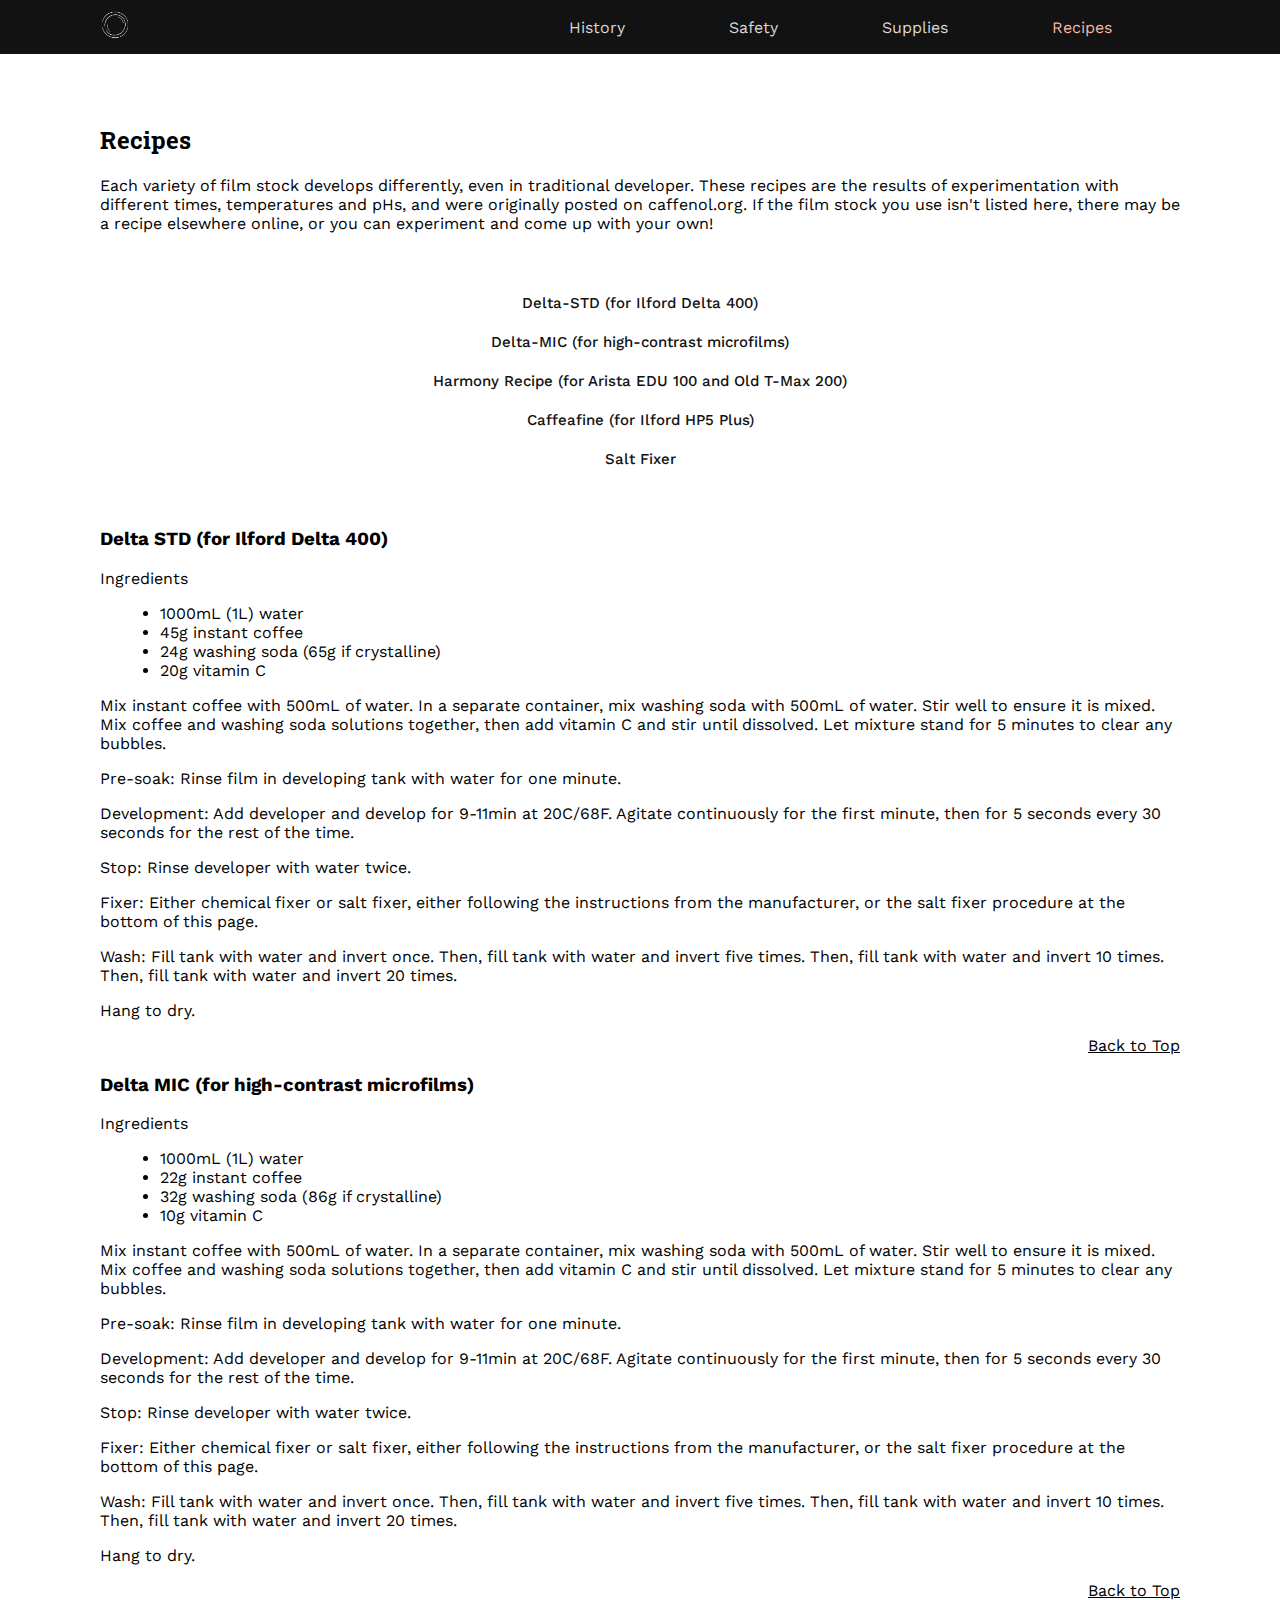
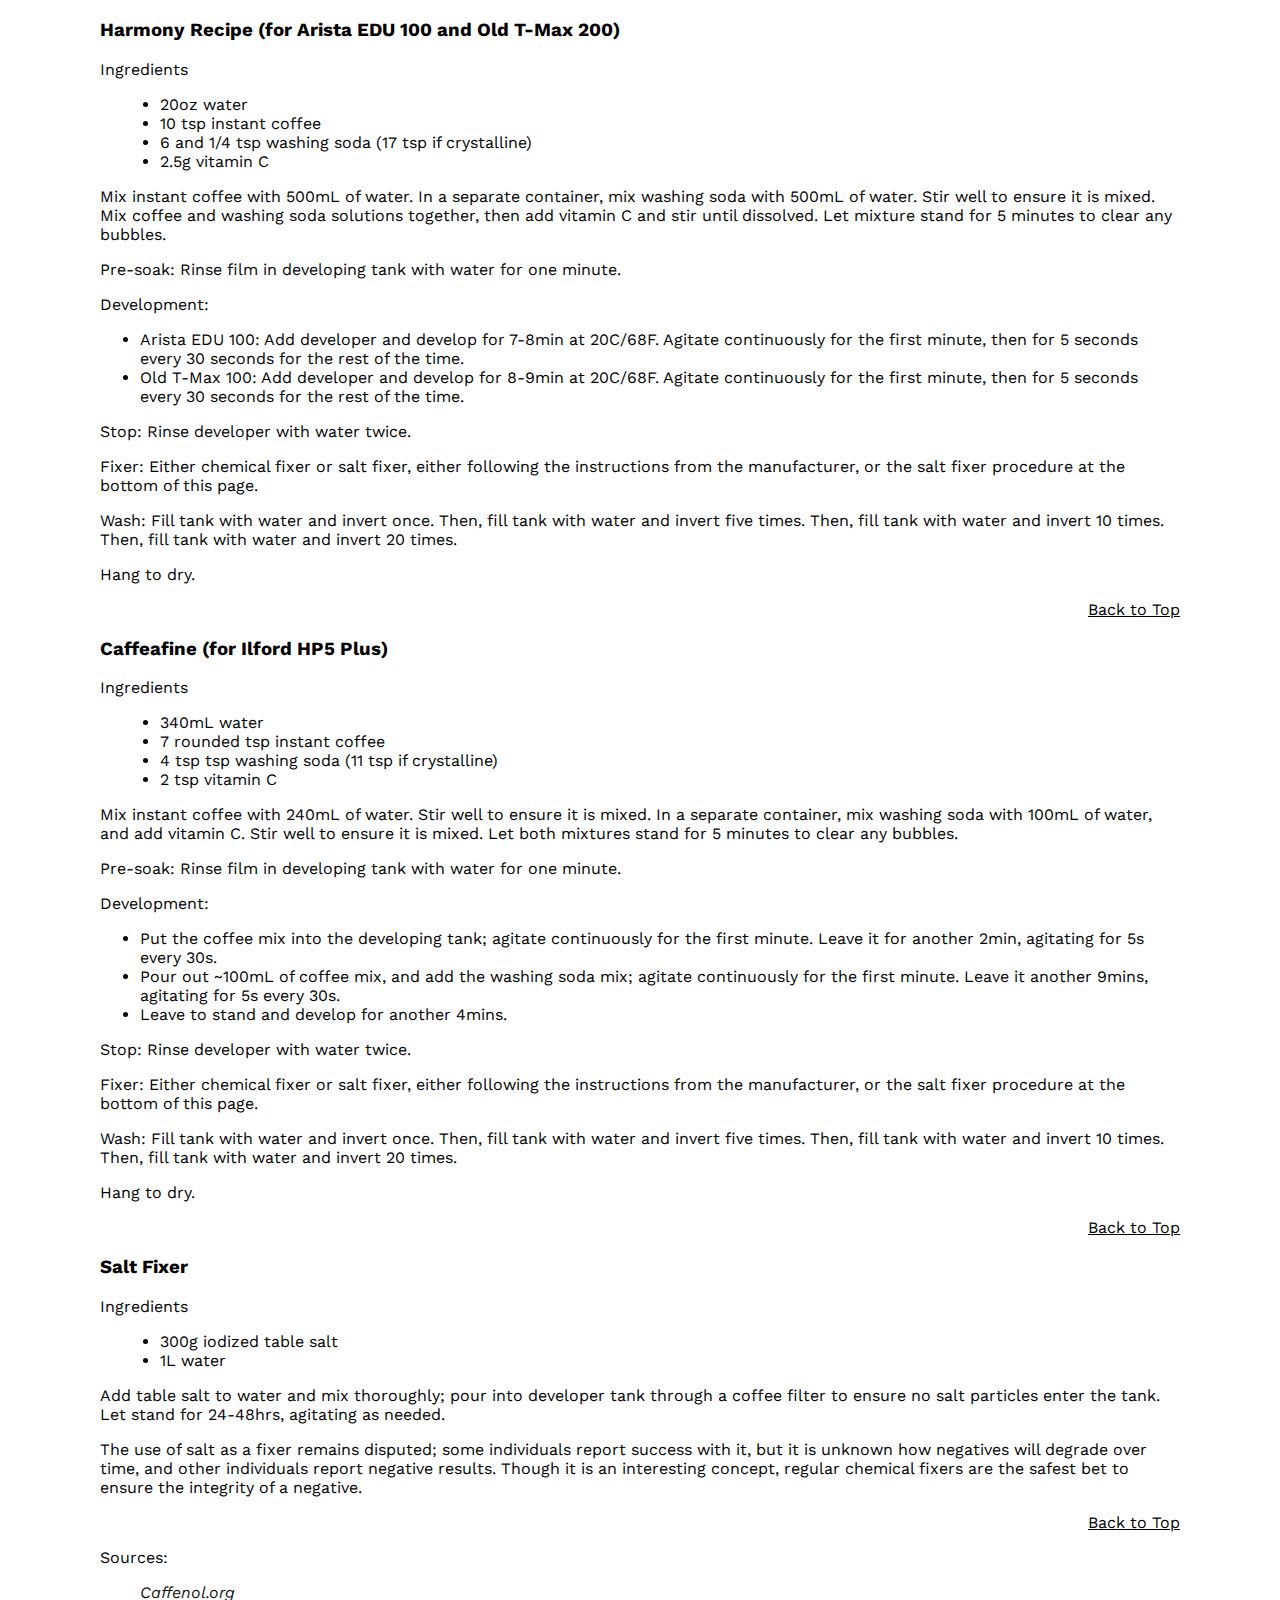
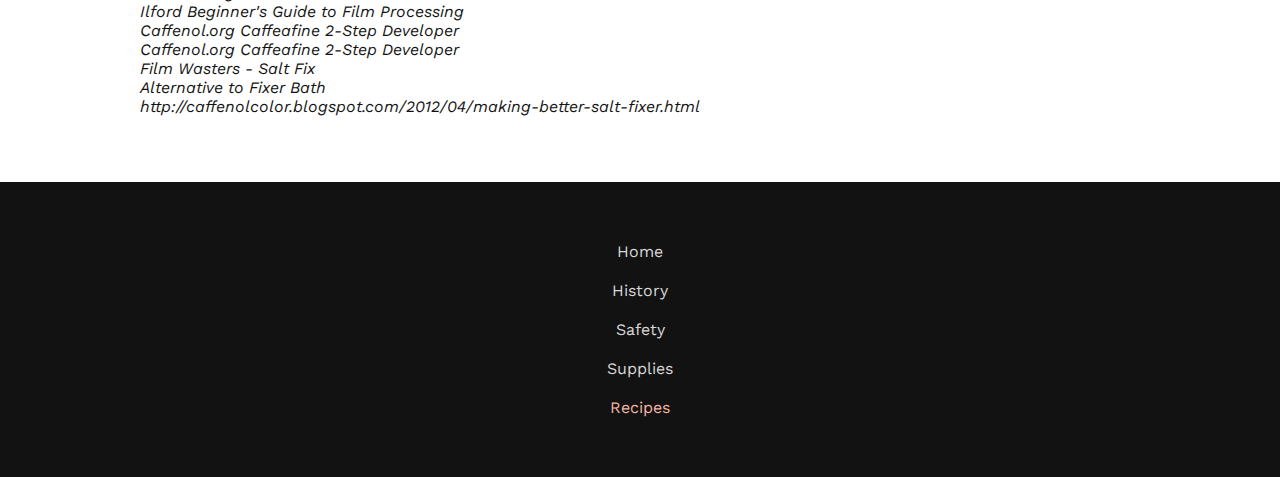
==== recipes.html @ 0226197f "Upload site to github to be added to pages" ====
<!DOCTYPE html>
<html lang="en">

<head>
  <meta charset="UTF-8">
  <meta http-equiv="X-UA-Compatible" content="IE=edge">
  <!--Helps with responsiveness-->
  <meta name="viewport" content="width=device-width, initial-scale=1.0">
  <link rel="stylesheet" href="style.css">
  <!--Fonts!-->
  <link rel="preconnect" href="https://fonts.googleapis.com">
  <link rel="preconnect" href="https://fonts.gstatic.com" crossorigin>
  <link
    href="https://fonts.googleapis.com/css2?family=Roboto+Slab:wght@500;700&family=Work+Sans:ital,wght@0,400;0,500;1,400&display=swap"
    rel="stylesheet">
  <title>Welcome!</title>
</head>

<body>
  <header id="top">
    <!--Logo!-->
    <div class="header-logo">
      <a href="index.html"><img src="images\lens line art transparent.png"></a>
    </div>

    <!--Header/primary navigation-->
    <nav class="nav header-nav">
      <ul>
        <li><a href="history.html">History</a></li>
        <li><a href="safety.html">Safety</a></li>
        <li><a href="supplies.html">Supplies</a></li>
        <li><a class="recipes-page" href="recipes.html">Recipes</a></li>
      </ul>
    </nav>
  </header>

  <div class="sticky-flex-parent">
    <div class="wrapper main-flex-parent">
      <main>
        <div>
          <h2>Recipes</h2>
        </div>
        <div>
          <p>Each variety of film stock develops differently, even in traditional developer. These recipes are the
            results of experimentation with different times, temperatures and pHs, and were originally posted on
            caffenol.org. If the film stock you use isn't listed here, there may be a recipe elsewhere online, or you
            can
            experiment and come up with your own!</p>
        </div>
        <nav class="recipe-nav">
          <ul>
            <li><a href="#delta-std">Delta-STD (for Ilford Delta 400)</a></li>
            <li><a href="#delta-mic">Delta-MIC (for high-contrast microfilms)</a></li>
            <li><a href="#harmony">Harmony Recipe (for Arista EDU 100 and Old T-Max 200)</a></li>
            <li><a href="#caffeafine">Caffeafine (for Ilford HP5 Plus)</a></li>
            <li><a href="#salt-fixer">Salt Fixer</a></li>
          </ul>
        </nav>

        <div id="delta-std">
          <h3>Delta STD (for Ilford Delta 400)</h3>
          <p>Ingredients</p>
          <ul class="ingredient-list">
            <li>1000mL (1L) water</li>
            <li>45g instant coffee</li>
            <li>24g washing soda (65g if crystalline)</li>
            <li>20g vitamin C</li>
          </ul>
          <p>Mix instant coffee with 500mL of water. In a separate container, mix washing soda with 500mL of water.
            Stir
            well to ensure it is mixed. Mix coffee and washing soda solutions together, then add vitamin C and stir
            until dissolved. Let mixture stand for 5 minutes to clear any bubbles.</p>

          <p>Pre-soak: Rinse film in developing tank with water for one minute.</p>

          <p>Development: Add developer and develop for 9-11min at 20C/68F. Agitate continuously for the first minute,
            then for 5 seconds every 30 seconds for the rest of the time.</p>

          <p>Stop: Rinse developer with water twice.</p>

          <p>Fixer: Either chemical fixer or salt fixer, either following the instructions from the manufacturer, or
            the
            salt fixer procedure at the bottom of this page.</p>

          <p>Wash:
            Fill tank with water and invert once.
            Then, fill tank with water and invert five times.
            Then, fill tank with water and invert 10 times.
            Then, fill tank with water and invert 20 times.</p>

          <p>Hang to dry.</p>

          <div class="back-to-top">
            <a href="#top">Back to Top</a>
          </div>
        </div>

        <div id="delta-mic">
          <h3>Delta MIC (for high-contrast microfilms)</h3>
          <p>Ingredients</p>
          <ul class="ingredient-list">
            <li>1000mL (1L) water</li>
            <li>22g instant coffee</li>
            <li>32g washing soda (86g if crystalline)</li>
            <li>10g vitamin C</li>
          </ul>
          <p>Mix instant coffee with 500mL of water. In a separate container, mix washing soda with 500mL of water.
            Stir
            well to ensure it is mixed. Mix coffee and washing soda solutions together, then add vitamin C and stir
            until dissolved. Let mixture stand for 5 minutes to clear any bubbles.</p>

          <p>Pre-soak: Rinse film in developing tank with water for one minute.</p>

          <p>Development: Add developer and develop for 9-11min at 20C/68F. Agitate continuously for the first minute,
            then for 5 seconds every 30 seconds for the rest of the time.</p>

          <p>Stop: Rinse developer with water twice.</p>

          <p>Fixer: Either chemical fixer or salt fixer, either following the instructions from the manufacturer, or
            the
            salt fixer procedure at the bottom of this page.</p>

          <p>Wash:
            Fill tank with water and invert once.
            Then, fill tank with water and invert five times.
            Then, fill tank with water and invert 10 times.
            Then, fill tank with water and invert 20 times.</p>

          <p>Hang to dry.</p>

          <div class="back-to-top">
            <a href="#top">Back to Top</a>
          </div>
        </div>

        <div id="harmony">
          <h3>Harmony Recipe (for Arista EDU 100 and Old T-Max 200)</h3>
          <p>Ingredients</p>
          <ul class="ingredient-list">
            <li>20oz water</li>
            <li>10 tsp instant coffee</li>
            <li>6 and 1/4 tsp washing soda (17 tsp if crystalline)</li>
            <li>2.5g vitamin C</li>
          </ul>
          <p>Mix instant coffee with 500mL of water. In a separate container, mix washing soda with 500mL of water.
            Stir
            well to ensure it is mixed. Mix coffee and washing soda solutions together, then add vitamin C and stir
            until dissolved. Let mixture stand for 5 minutes to clear any bubbles.</p>

          <p>Pre-soak: Rinse film in developing tank with water for one minute.</p>

          <p>Development:

          <ul>
            <li>Arista EDU 100: Add developer and develop for 7-8min at 20C/68F. Agitate continuously for the first
              minute, then for 5 seconds every 30 seconds for the rest of the time.</li>
            <li>Old T-Max 100: Add developer and develop for 8-9min at 20C/68F. Agitate continuously for the first
              minute, then for 5 seconds every 30 seconds for the rest of the time.</li>
          </ul>
          </p>

          <p>Stop: Rinse developer with water twice.</p>

          <p>Fixer: Either chemical fixer or salt fixer, either following the instructions from the manufacturer, or
            the
            salt fixer procedure at the bottom of this page.</p>

          <p>Wash:
            Fill tank with water and invert once.
            Then, fill tank with water and invert five times.
            Then, fill tank with water and invert 10 times.
            Then, fill tank with water and invert 20 times.</p>

          <p>Hang to dry.</p>

          <div class="back-to-top">
            <a href="#top">Back to Top</a>
          </div>
        </div>

        <div id="caffeafine">
          <h3>Caffeafine (for Ilford HP5 Plus)</h3>
          <p>Ingredients</p>
          <ul class="ingredient-list">
            <li>340mL water</li>
            <li>7 rounded tsp instant coffee</li>
            <li>4 tsp tsp washing soda (11 tsp if crystalline)</li>
            <li>2 tsp vitamin C</li>
          </ul>
          <p>Mix instant coffee with 240mL of water. Stir well to ensure it is mixed. In a separate container, mix
            washing soda with 100mL of water, and add vitamin C. Stir well to ensure it is mixed. Let both mixtures
            stand for 5 minutes to clear any bubbles.</p>

          <p>Pre-soak: Rinse film in developing tank with water for one minute.</p>

          <p>Development:
          <ul>
            <li>Put the coffee mix into the developing tank; agitate continuously for the first minute. Leave it for
              another 2min, agitating for 5s every 30s.</li>
            <li>Pour out ~100mL of coffee mix, and add the washing soda mix; agitate continuously for the first
              minute.
              Leave it another 9mins, agitating for 5s every 30s.</li>
            <li>Leave to stand and develop for another 4mins.</li>
          </ul>
          </p>

          <p>Stop: Rinse developer with water twice.</p>

          <p>Fixer: Either chemical fixer or salt fixer, either following the instructions from the manufacturer, or
            the
            salt fixer procedure at the bottom of this page.</p>

          <p>Wash:
            Fill tank with water and invert once.
            Then, fill tank with water and invert five times.
            Then, fill tank with water and invert 10 times.
            Then, fill tank with water and invert 20 times.</p>

          <p>Hang to dry.</p>

          <div class="back-to-top">
            <a href="#top">Back to Top</a>
          </div>
        </div>

        <div id="salt-fixer">
          <h3>Salt Fixer</h3>
          <p>Ingredients</p>
          <ul class="ingredient-list">
            <li>300g iodized table salt</li>
            <li>1L water</li>
          </ul>
          <p>Add table salt to water and mix thoroughly; pour into developer tank through a coffee filter to ensure no
            salt particles enter the tank. Let stand for 24-48hrs, agitating as needed.</p>

          <p>The use of salt as a fixer remains disputed; some individuals report success with it, but it is unknown
            how
            negatives will degrade over time, and other individuals report negative results. Though it is an
            interesting
            concept, regular chemical fixers are the safest bet to ensure the integrity of a negative.</p>

          <div class="back-to-top">
            <a href="#top">Back to Top</a>
          </div>
        </div>

        <div class="source-block">
          <p>
            Sources:
          <ul>
            <li><a href="https://www.caffenol.org/recipes/">Caffenol.org</a></li>
            <li><a href="https://www.ilfordphoto.com/beginners-guide-processing-film/">Ilford Beginner's Guide to Film
                Processing</a></li>
            <li><a
                href="https://www.caffenol.org/2010/10/19/caffeafine-using-caffenol-c-as-2-step-developer/">Caffenol.org
                Caffeafine 2-Step Developer</a></li>
            <li><a
                href="https://www.caffenol.org/2010/10/19/caffeafine-using-caffenol-c-as-2-step-developer/">Caffenol.org
                Caffeafine 2-Step Developer</a></li>
            <li><a href="https://www.filmwasters.com/forum/index.php?topic=7958.0">Film Wasters - Salt Fix</a></li>
            <li><a href="http://caffenolcolor.blogspot.com/2012/03/alternative-to-fixer-bath.html">Alternative to
                Fixer
                Bath</a></li>
            <li><a
                href="http://caffenolcolor.blogspot.com/2012/03/alternative-to-fixer-bath.html">http://caffenolcolor.blogspot.com/2012/04/making-better-salt-fixer.html</a>
            </li>
          </ul>
          </p>
        </div>
      </main>
    </div>

    <footer>
      <!--footer nav-->
      <div class="footer-nav">
        <nav>
          <ul>
            <li><a href="index.html">Home</a></li>
            <li><a href="history.html">History</a></li>
            <li><a href="safety.html">Safety</a></li>
            <li><a href="supplies.html">Supplies</a></li>
            <li><a class="recipes-page" href="recipes.html">Recipes</a></li>
          </ul>
        </nav>
      </div>
  </div>
  </footer>
  </div>


</body>

</html>
---- style.css ----
/*
font-family: 'Roboto Slab', serif;
font-family: 'Work Sans', sans-serif;
*/

* {
  box-sizing: border-box;
}

body,
html {
  min-height: 100vh;
  margin: 0;
}

img {
  max-width: 100%;
}

/******************************/
/*Typography*/
h1 {
  font-family: 'Roboto Slab', serif;
  font-weight: bold;
}

h2 {
  font-family: 'Roboto Slab', serif;
  font-weight: medium;
}

h3 {
  font-family: 'Work Sans', sans-serif;
}

p {
  font-family: 'Work Sans', sans-serif;
}

.sources p {
  font-family: 'Work Sans', sans-serif;
  font-style: italic;
}

/******************************/
/*Content*/
/*Header formatting*/
header {
  background: #121212;
  padding: 0.5%;
  padding-right: 5%;
  padding-left: 7%;
  /*Keep an eye on this padding for responsiveness!*/
  display: grid;
  grid-template-columns: 1fr 2fr;
}

.header-logo {
  display: flex;
  grid-column: 1;
  width: 50%;
  max-width: 50px;
  height: auto;
  /*Keep an eye on this as we move into media queries; is it really responsive?*/
}

.header-nav {
  margin-top: auto;
  margin-bottom: auto;
}

nav ul {
  font-family: 'Work Sans', sans-serif;
  list-style-type: none;
  margin: 0;
  padding: 0;
  grid-column: 1 / span 2;
}

nav ul li a {
  text-decoration: none;
  color: #d8d8d8;
}

nav ul li a:hover {
  color: #F7B5A5;
}

.header-nav ul {
  display: flex;
  justify-content: space-evenly;
}

/*end header formatting*/

/******************************/
/*Main*/
/*Homepage content*/
.wrapper {
  margin: 50px 100px 50px 100px;
}

.main-flex-parent {
  display: flex;
}

.hero {
  /*size*/
  height: 60vh;
  width: 100vw;
  margin: 0;

  /*centering text*/
  display: flex;
  justify-content: right;
  align-items: flex-end;

  /*image*/
  background-image: linear-gradient(rgba(0, 0, 0, 0.5), rgba(0, 0, 0, 0.5)), url("images/hero banner bw.jpg");
  background-size: cover;
  background-position: center center;
  background-repeat: no-repeat;
}

.hero-text {
  position: absolute;
  padding: 5%;
  color: white;
}

main {
  flex-grow: 1;
}

.home-text {
  margin-bottom: 30px;
}

.button {
  /* styling */
  background-color: #121212;
  border: none;
  color: white;

  /* text */
  font-family: 'Work Sans', sans-serif;
  text-align: center;
  text-decoration: none;

  /* sizing */
  padding: 10px 20px;
  font-size: 16px;
  border-radius: 30px;
}

.button:hover {
  background-color: #F7B5A5;
  color: #121212;
  transition: 0.3s;
}

.home-page {
  color: #F7B5A5;
}

/*end homepage content*/

/******************************/
/*History content*/
.history-page {
  color: #F7B5A5;
}

/*Styling for ingredient lists, will carry over for recipes*/
.ingredient-list {
  font-family: 'Work Sans', sans-serif;
  margin: 0;
  margin-left: 20px;
}

/*Styling for sources at end of articles, should carry across all pages*/
.source-block {
  grid-column: 2;
  margin: auto;
}

.source-block li {
  list-style-type: none;
  font-style: italic;
}

.source-block a {
  color: #121212;
  text-decoration: none;
  list-style-type: none;
}

.source-block a:hover {
  color: #F7B5A5;
}

/*end history content*/

/******************************/
/*Safety content*/
.safety-page {
  color: #F7B5A5;
}

/*end safety content*/

/******************************/
/*Supplies content*/
.supplies-page {
  color: #F7B5A5;
}

/*end supplies content*/

/******************************/
/*Recipe content*/
.recipes-page {
  color: #F7B5A5;
}

.back-to-top a {
  display: flex;
  font-family: 'Work Sans', sans-serif;
  text-decoration: underline;
  color: black;
  justify-content: right;
  /*Align text to right???*/
}

.back-to-top a:hover {
  color: #F7B5A5;
}

.recipe-nav {
  display: flex;
  justify-content: center;
  text-align: center;
  margin-top: 50px;
  margin-bottom: 50px;
}

.recipe-nav ul li {
  padding: 10px;
}

.recipe-nav ul li a {
  color: #121212;
  font-family: 'Work Sans', sans-serif;
  font-size: 15px;
  font-weight: 500;
}

.recipe-nav ul li a:hover {
  color: #F7B5A5;
}

ul li {
  font-family: 'Work Sans', sans-serif;
}

/*end recipe content*/
/*end main formatting*/

/******************************/
/*footer*/
footer {
  background: #121212;
  padding: 50px;
}

.footer-nav {
  display: flex;
  align-items: center;
  justify-content: center;
}

.footer-nav ul {
  text-align: center;
}

.footer-nav ul li {
  padding: 10px;
}

/*end footer formatting*/

/******************************/
/*Media Queries*/
@media screen and (max-width: 700px) {
  header {
    grid-template-columns: 1fr;
    justify-items: center;
  }

  .header-logo {
    max-width: 100px;
    padding: 10px;
    justify-items: center;
  }

  .header-nav ul {
    display: block;
    margin: auto;
    padding: 10px;
  }

  .header-nav ul li {
    padding: 10px;
  }

  .recipe-nav {
    display: block;
    text-align: left;
  }
}
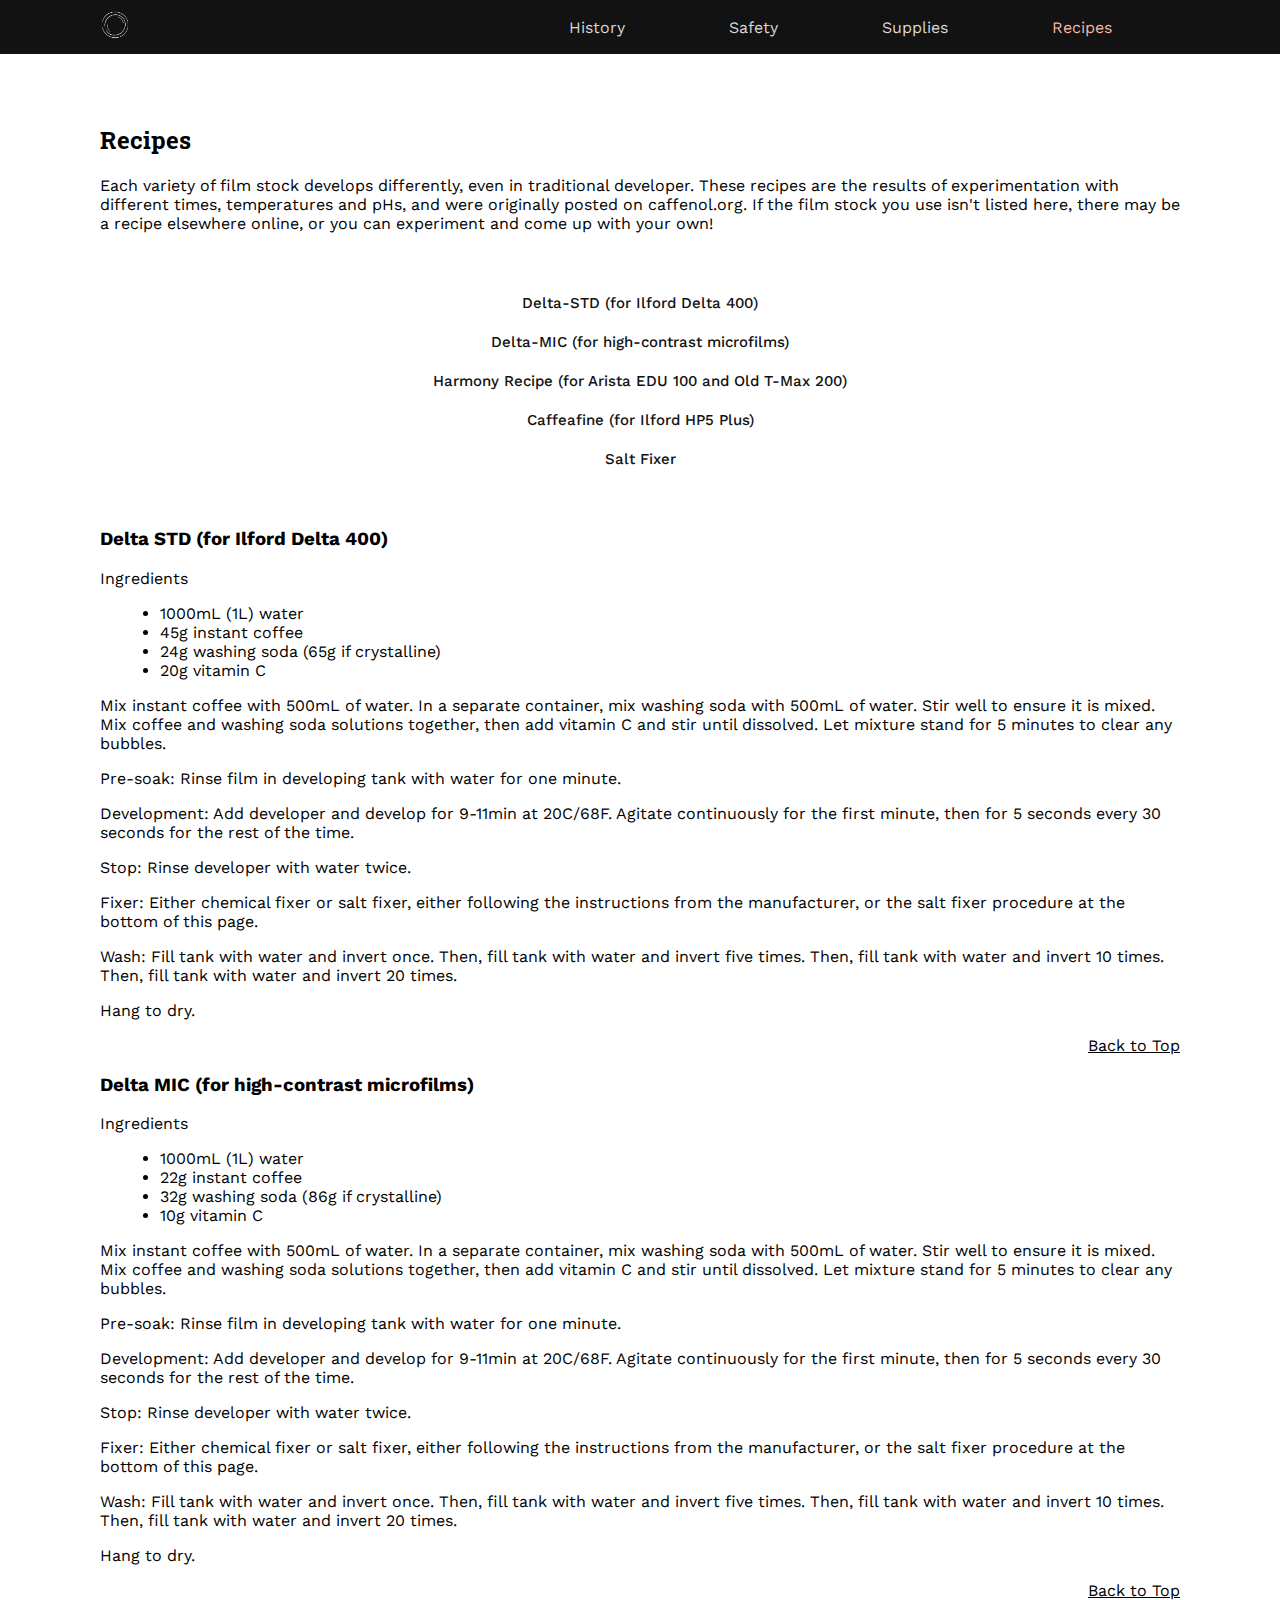
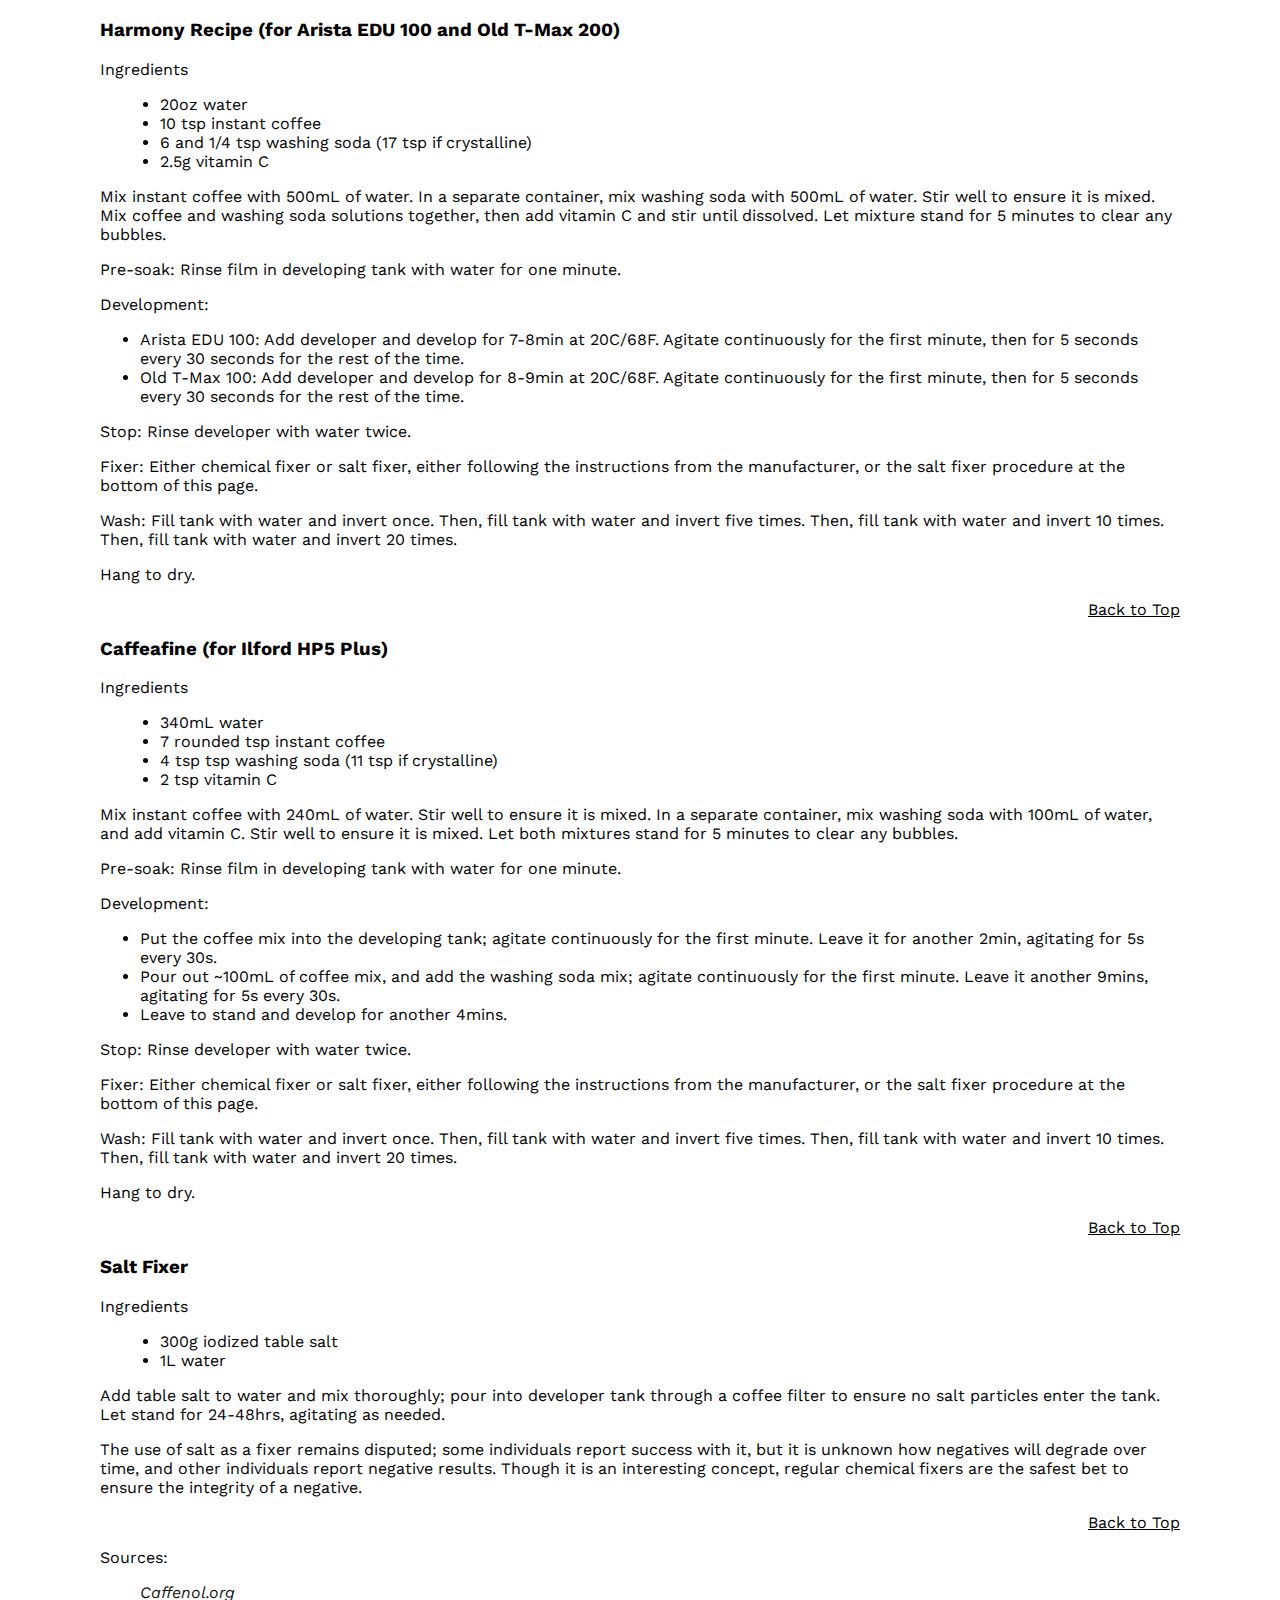
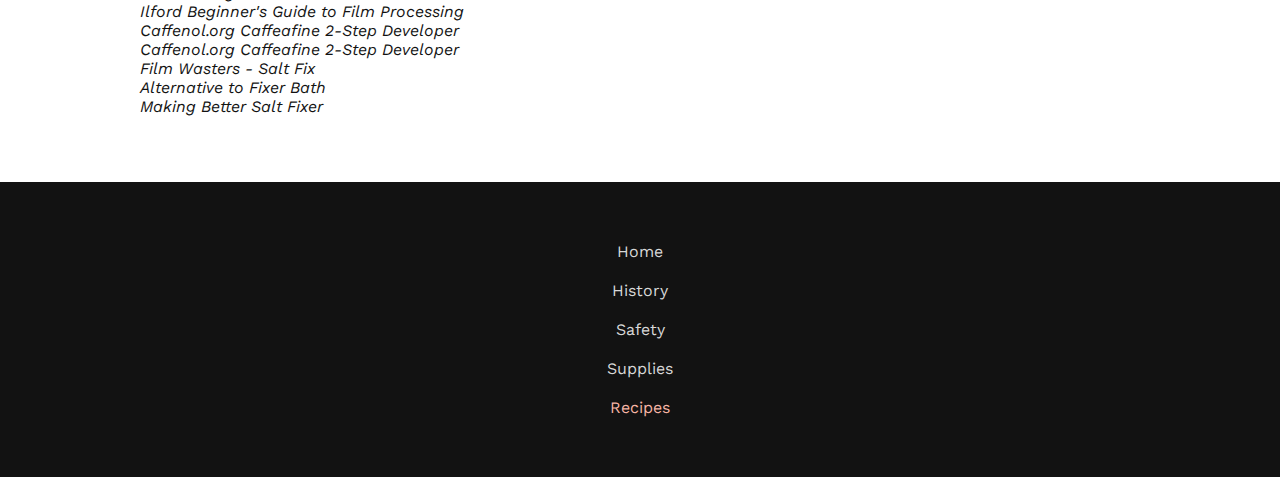
==== commit f4413e3b: "Added text to a link" ====
--- a/recipes.html
+++ b/recipes.html
@@ -262,7 +262,7 @@
                 Fixer
                 Bath</a></li>
             <li><a
-                href="http://caffenolcolor.blogspot.com/2012/03/alternative-to-fixer-bath.html">http://caffenolcolor.blogspot.com/2012/04/making-better-salt-fixer.html</a>
+                href="http://caffenolcolor.blogspot.com/2012/03/alternative-to-fixer-bath.html">Making Better Salt Fixer</a>
             </li>
           </ul>
           </p>
--- a/style.css
+++ b/style.css
@@ -313,6 +313,10 @@
     padding: 10px;
   }
 
+  .wrapper {
+    margin: 25px 50px 25px 50px;
+  }
+
   .recipe-nav {
     display: block;
     text-align: left;
